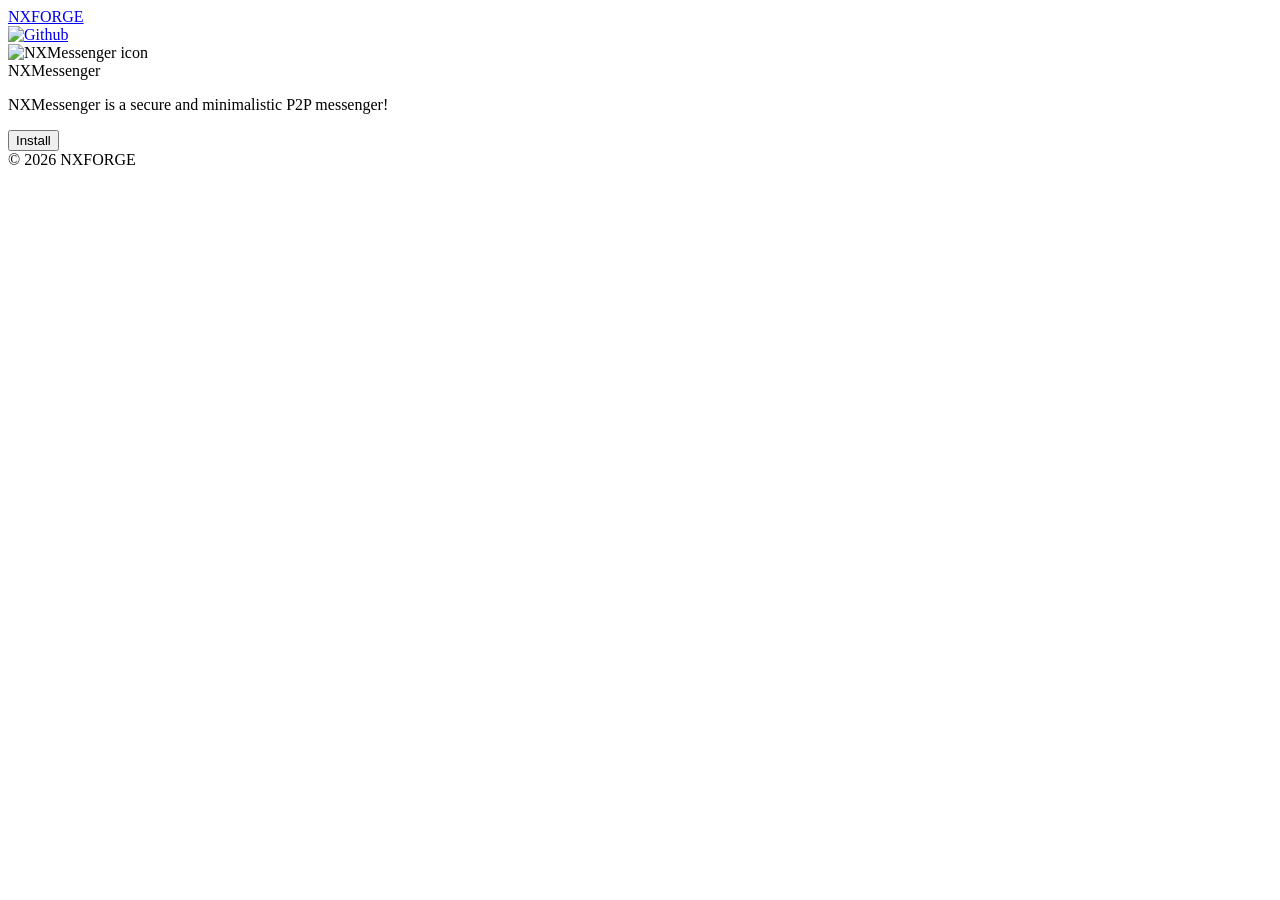
==== index.html @ ab87039b "Add files via upload" ====
<!DOCTYPE html>
<html lang="en">
<head>
    <meta charset="UTF-8">
    <meta name="viewport" content="width=device-width, initial-scale=1.0">
    <link rel="stylesheet" href="styles/style.css">
    <title>NXFORGE</title>
    <meta name="description" content="NXFORGE — Software developer!">

</head>
<body>
    <header>
        <a href="/"><span class="name">NXFORGE</span></a>
        <div class="links"><a href="https://github.com/nxforge"><img class="theme_icon" src="https://img.icons8.com/?size=32&id=106564&format=png&color=000000" alt="Github" /></a></div>
    </header>
    <main>
        <div class="card">
            <div class="incard">
                <img draggable="false" src="https://raw.githubusercontent.com/nxforge/NXMessenger/refs/heads/main/icons/icon_transparent.png" alt="NXMessenger icon"/>
                <div class="about">
                    <span class="name">NXMessenger</span>
                    <p>NXMessenger is a secure and minimalistic P2P messenger!</p>
                </div>
            </div>
            <div class="buttons">
                <button onclick="window.open('https://github.com/nxforge/NXMessenger/releases/download/v0.1/NXMessenger_v0.1_NXFORGE.zip', '_blank', 'noopener');">Install</button>
            </div>
        </div>
    </main>
    <footer><span>© 2026 NXFORGE</span></footer>
</body>
</html>
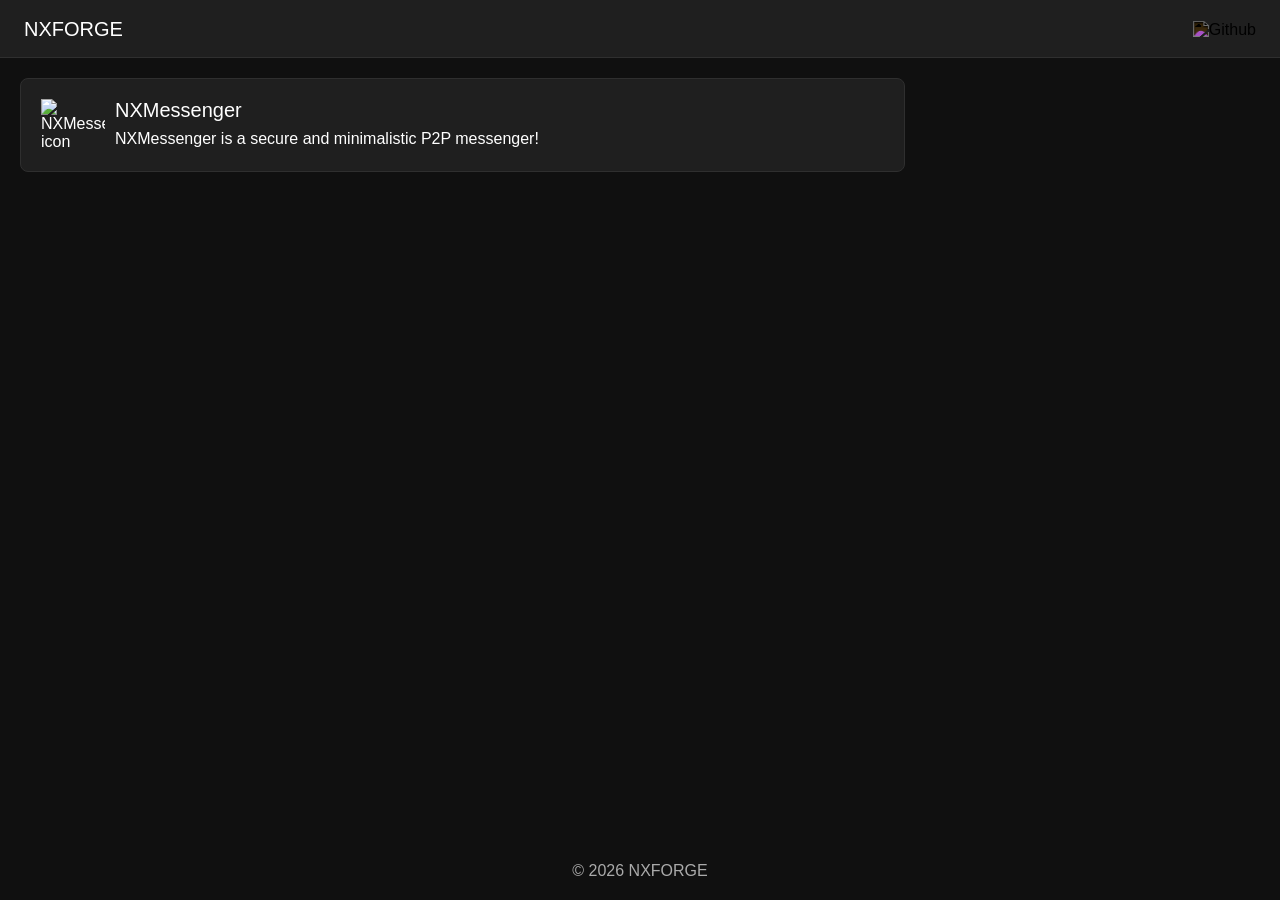
==== commit f066d381: "Fix HTML formatting and update stylesheet link" ====
--- a/index.html
+++ b/index.html
@@ -3,7 +3,7 @@
 <head>
     <meta charset="UTF-8">
     <meta name="viewport" content="width=device-width, initial-scale=1.0">
-    <link rel="stylesheet" href="styles/style.css">
+    <link rel="stylesheet" href="style.css">
     <title>NXFORGE</title>
     <meta name="description" content="NXFORGE — Software developer!">
 
@@ -29,4 +29,4 @@
     </main>
     <footer><span>© 2026 NXFORGE</span></footer>
 </body>
-</html>+</html>
--- a/style.css
+++ b/style.css
@@ -0,0 +1,245 @@
+:root {
+    --bg-color: #101010;
+    --text-color: #fff;
+
+    --card-bg: #1f1f1f;
+    --card-border: #2f2f2f;
+    --card-border-hover: #4f4f4f;
+
+    --card-bg2: #2f2f2f;
+    --card-border2: #3f3f3f;
+    --card-border-hover2: #5f5f5f;
+}
+
+@media (max-width: 768px) {
+    main {
+        grid-template-columns: none;
+    }
+}
+
+@media (min-width: 1351px) {
+    main {
+        grid-template-columns: auto auto auto;
+    }
+}
+
+@media (max-width: 1350px) and (min-width: 769px) {
+    main {
+        grid-template-columns: auto auto;
+    }
+}
+
+html, body {
+    height: 100vh;
+    width: 100vw;
+    touch-action: pan-x pan-y;
+    background-color: var(--bg-color);
+    color: var(--text-color);
+    font-family: sans-serif;
+}
+
+*,
+*::before,
+*::after {
+    box-sizing: border-box;
+    margin: 0;
+    padding: 0;
+}
+
+
+/* Style */
+
+a {
+    padding-top: 2px;
+    color: var(--text-color);
+    text-decoration: none;
+}
+
+.theme_icon {
+    filter: invert(100%);
+}
+
+button {
+    position: relative;
+    padding: 6px 20px 6px 20px;
+    border-radius: 4px;
+    outline: none;
+    border: 1px solid var(--card-border2);
+    background-color: var(--card-bg2);
+    color: var(--text-color);
+    cursor: pointer;
+    transition: 0.3s;
+    overflow: hidden;
+}
+
+button::after {
+    content: "";
+    position: absolute;
+    top: 50%;
+    left: 50%;
+    display: inline-block;
+    background-color: #fff;
+    aspect-ratio: 1 / 1;
+    width: 200%;
+    border-radius: 100%;
+    opacity: 50%;
+    transform: translate(-50%, -50%) scale(0);
+}
+
+button:hover {
+    border-color: var(--card-border-hover2);
+}
+
+button:focus:not(:active)::after {
+    animation: ClickButton 0.4s linear;
+}
+
+/* Header */
+
+header {
+    height: 58px;
+    background-color: var(--card-bg);
+    display: grid;
+    grid-template-columns: 50% 50%;
+    align-items: center;
+    padding: 0px 24px 0px 24px;
+    width: 100vw;
+    border-bottom: 1px solid var(--card-border);
+    animation: ShowHeader 0.3s 1 ease-in-out;
+}
+
+header .name {
+    font-size: 20px;
+}
+
+header .links {
+    display: flex;
+    justify-content: end;
+}
+
+
+/* Main */
+
+main {
+    display: grid;
+    padding: 20px;
+    gap: 10px;
+}
+
+.card {
+    position: relative;
+    background-color: var(--card-bg);
+    border: 1px solid var(--card-border);
+    padding: 20px;
+    border-radius: 8px;
+    transition: 0.3s;
+    transform: translateY(0px);
+    border-color: var(--card-border);
+    animation: ShowCard 0.3s 1 ease-in-out forwards;
+    z-index: 1;
+}
+
+.card .incard {
+    display: grid;
+    grid-template-columns: 64px auto;
+    gap: 10px;
+}
+
+.card .buttons {
+    display: flex;
+    padding-top: 0px;
+    height: 0px;
+    opacity: 0;
+    transition: 0.3s;
+    pointer-events: none;
+    align-items: center;
+    justify-content: end;
+}
+
+.card:hover {
+    transform: translateY(-5px);
+    border-color: var(--card-border-hover);
+}
+
+.card:hover .buttons {
+    margin-top: 10px;
+    height: 29px;
+    opacity: 1;
+    pointer-events: auto;
+}
+
+.card img {
+    width: 64px;
+    user-select: none;
+}
+
+.card .about {
+    display: grid;
+    gap: 5px;
+}
+
+.about .name {
+    font-size: 20px;
+}
+
+/* Footer */
+
+footer {
+    position: fixed;
+    text-align: center;
+    bottom: 0px;
+    width: 100vw;
+    padding-bottom: 20px;
+    color: #aaa;
+    animation: ShowFooter 0.3s 1 ease-in-out;
+}
+
+/* Animations */
+
+@keyframes ShowCard {
+    from {
+        opacity: 0;
+        scale: 0.95;
+    }
+    to {
+        opacity: 1;
+        scale: 1;
+    }
+}
+
+@keyframes ShowHeader {
+    from {
+        transform: translate(0%, -100%);
+    }
+
+    to {
+        transform: translate(0%, 0%);
+    }
+}
+
+@keyframes ShowFooter {
+    from {
+        transform: translate(0%, 100%);
+    }
+
+    to {
+        transform: translate(0%, 0%);
+    }
+}
+
+@keyframes ClickButton {
+    from {
+        opacity: 0;
+        transform: translate(-50%, -50%) scale(0);
+    }
+
+    50% {
+        transform: translate(-50%, -50%) scale(1);
+        opacity: 0.5;
+    }
+
+    to {
+        transform: translate(-50%, -50%) scale(1);
+        opacity: 0;
+    }
+}
